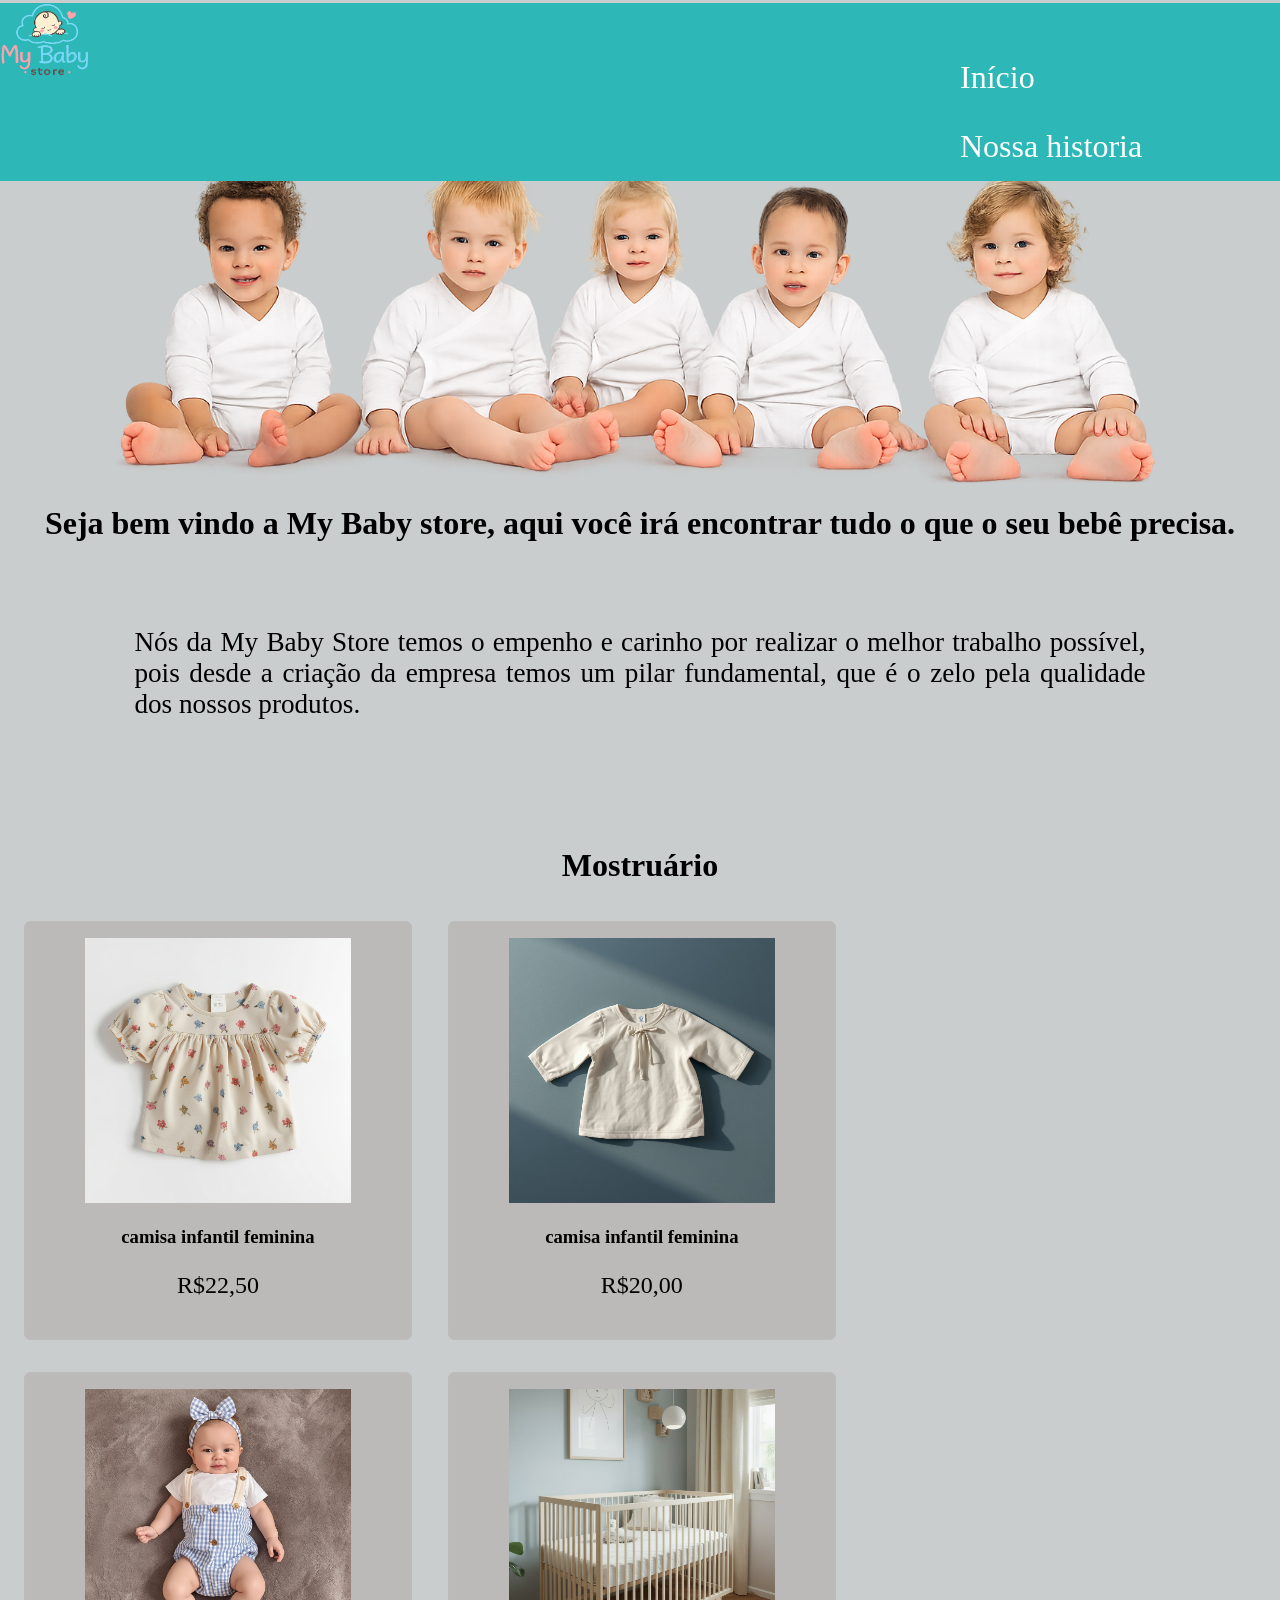
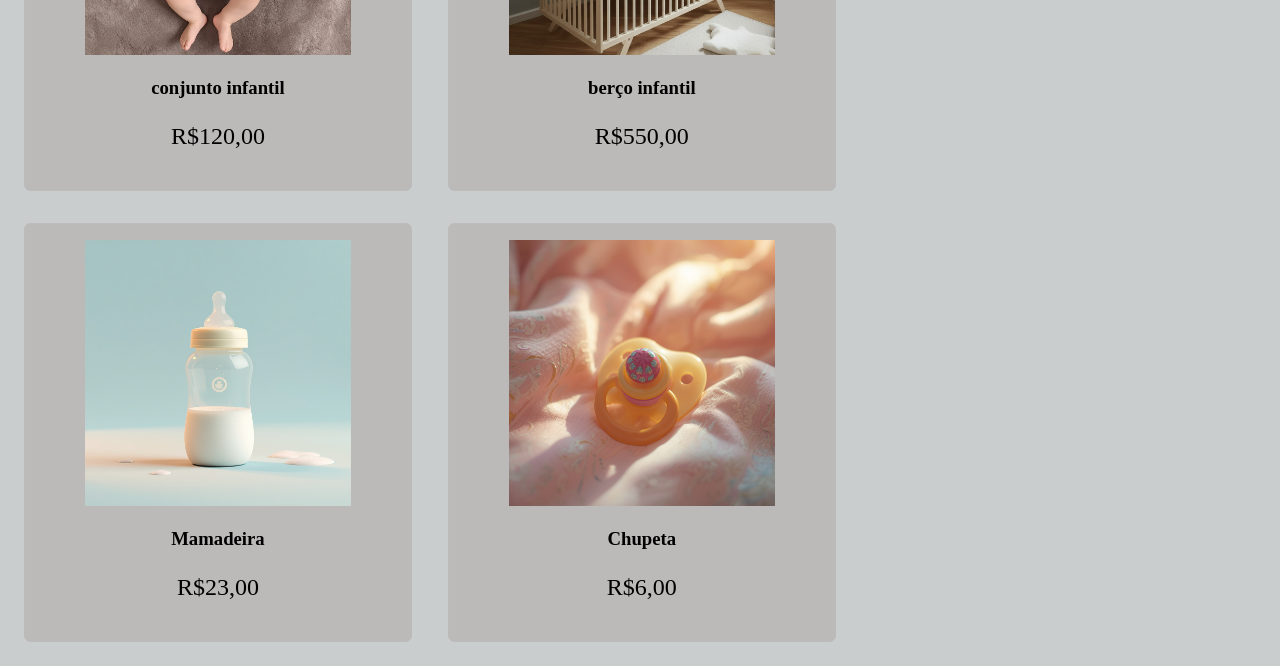
==== geral.html @ 77efc837 "primeiro commit - My Baby Store" ====
<!DOCTYPE html>
<html lang="pt-br">
<head>
    <meta charset="UTF-8">
    <meta name="viewport" content="width=device-width, initial-scale=1.0">
    <meta name="description" content="Loja de artigos para bebês">
    <meta name="author" content="Emanuel">
    <meta name="keywords" content="bebê, loja, artigos, moda infatil">
    <title>My Baby Store</title>
    <link rel="stylesheet" href="estilos.css">
</head>
<body>
     <header>    
        <nav>
          <img src="my_baby_store.png" class="img3">
            <ul>
                <li><a href="geral.html">Início</a></li>

                <li> <a href="Sobre-nos.html">Nossa historia</a></li>
              
                
            </ul>

        </nav>
    </header>
    
    <div class="conteudo">
    <img src="bebes_felizes.png" class="img2"/>
    <h1><strong>Seja bem vindo a My Baby store, aqui você irá encontrar tudo o que o seu bebê precisa.</strong></h1>
    <br>
    <br>
    <p class="info">Nós da My Baby Store temos o empenho e carinho por realizar o melhor trabalho possível, pois desde a criação da empresa temos um pilar fundamental, que é o zelo pela qualidade dos nossos produtos.</p></div>

    <h1 class="h1"><strong>Mostruário</strong></h1>
    
    <section>
        <figure class="card">
            <img src="camisa_menina.jpg" alt="camisa infantil feminina">
            <figcaption>
                <h3>camisa infantil feminina</h3>
                <p>R$22,50</p>
            </figcaption>
        </figure>

        <figure class="card">
            <img src="camisa_menina2.jpg" alt="camisa infantil feminina">
            <figcaption>
                <h3>camisa infantil feminina</h3>
                <p>R$20,00</p>
            </figcaption>
        </figure>

        <figure class="card">
            <img src="conjunto.jpg" alt="conjunto infantil">
            <figcaption>
                <h3>conjunto infantil</h3>
                <p>R$120,00</p>
            </figcaption>
        </figure>


        <figure class="card">
            <img src="berço.jpg" alt="berço infantil">
            <figcaption>
                <h3>berço infantil</h3>
                <p>R$550,00</p>
            </figcaption>
        </figure>


        <figure class="card">
            <img src="mamadeira2.jpg" alt="mamadeira">
            <figcaption>
                <h3>Mamadeira</h3>
                <p>R$23,00</p>
            </figcaption>
        </figure>

        <figure class="card">
            <img src="chupeta.jpg" alt="chupeta">
            <figcaption>
                <h3>Chupeta</h3>
                <p>R$6,00</p>
            </figcaption>
        </figure>

        





    
    </section>
</body>
</html>
---- estilos.css ----
body {
      background-color: rgb(201, 205, 206);
    }
h1 {
    text-align: center;
    font-family: "montserrat";
    font-weight: 400;
    margin-top: 0.5cm;
  }
.h1{
  text-align: center;
  font-family:"poppins";
  font-weight: 400%;
  width: 400;
}
h2{
  text-align: center;
  font-family: "montserrat";
  font-size: 230%;
  margin-top: 1cm;
}
p {
    font-size: 150%;
    text-align:center;
    color:black;
    font-family:poppins;

  }
.conteudo {
 margin-bottom: 10%;
 text-align: center;
}
  .info{
  font-size: 170%;
  margin-left: 2cm;
  margin-right: 2cm;
  color: black;
  font-family:"Open Sans";
  width: 80%;
  text-align: justify;
  margin: 1em auto;
}
.img{
  width: 18cm;
  margin: 4cm 0 0 19cm;
  /* //margin-left: 21%; */
  

}
.img2{
  width: 28cm;
  margin-top:10%;
 

  /* margin-left: 27%; */

}
.img3{
  width: 7%;
  float: left;
  
  margin-left: 0;

}

nav {
  color:rgb(57, 132, 167);
  transition: all 0.3s ease;
  position:absolute;
  margin-top: -0.4%;
  right: 0;
  background-color: rgb(45, 183, 183);
  width: 100%;

}
nav ul{
  list-style: none;
  padding: 0% 0 0 5em;
  margin: 2.5em 0 0 50em;
}
nav ul li {
  display: inline-block;
  padding: 1em;
}

nav ul li a{
  text-decoration: none;
  color: white;
  display: inline-block;
  width: 100%;
  font-size: 2em;
  float: none;
  padding-left: 2em;

}

nav ul li a:hover{
  color:rgb(31, 31, 177);

}

#cabecalho{
  background-color: aqua;
  padding:1em;
  max-width: 30%;
  min-width: 0;
}


.section{
  display: flex;
}
.card{
  border: 0.1em solid #bdbaba;
  border-radius: 0.4em;
  padding: 1em;
  margin: 1em;
  width: 28%;
  text-align: center;
  transition: all 0.5s;
  background-color: rgb(188, 185, 185);
  display: inline-block;
  
}

.card img{
  width: 75%;
}

.card:hover{
  box-shadow: 0.3em 0.3em 0.9em #767575
}
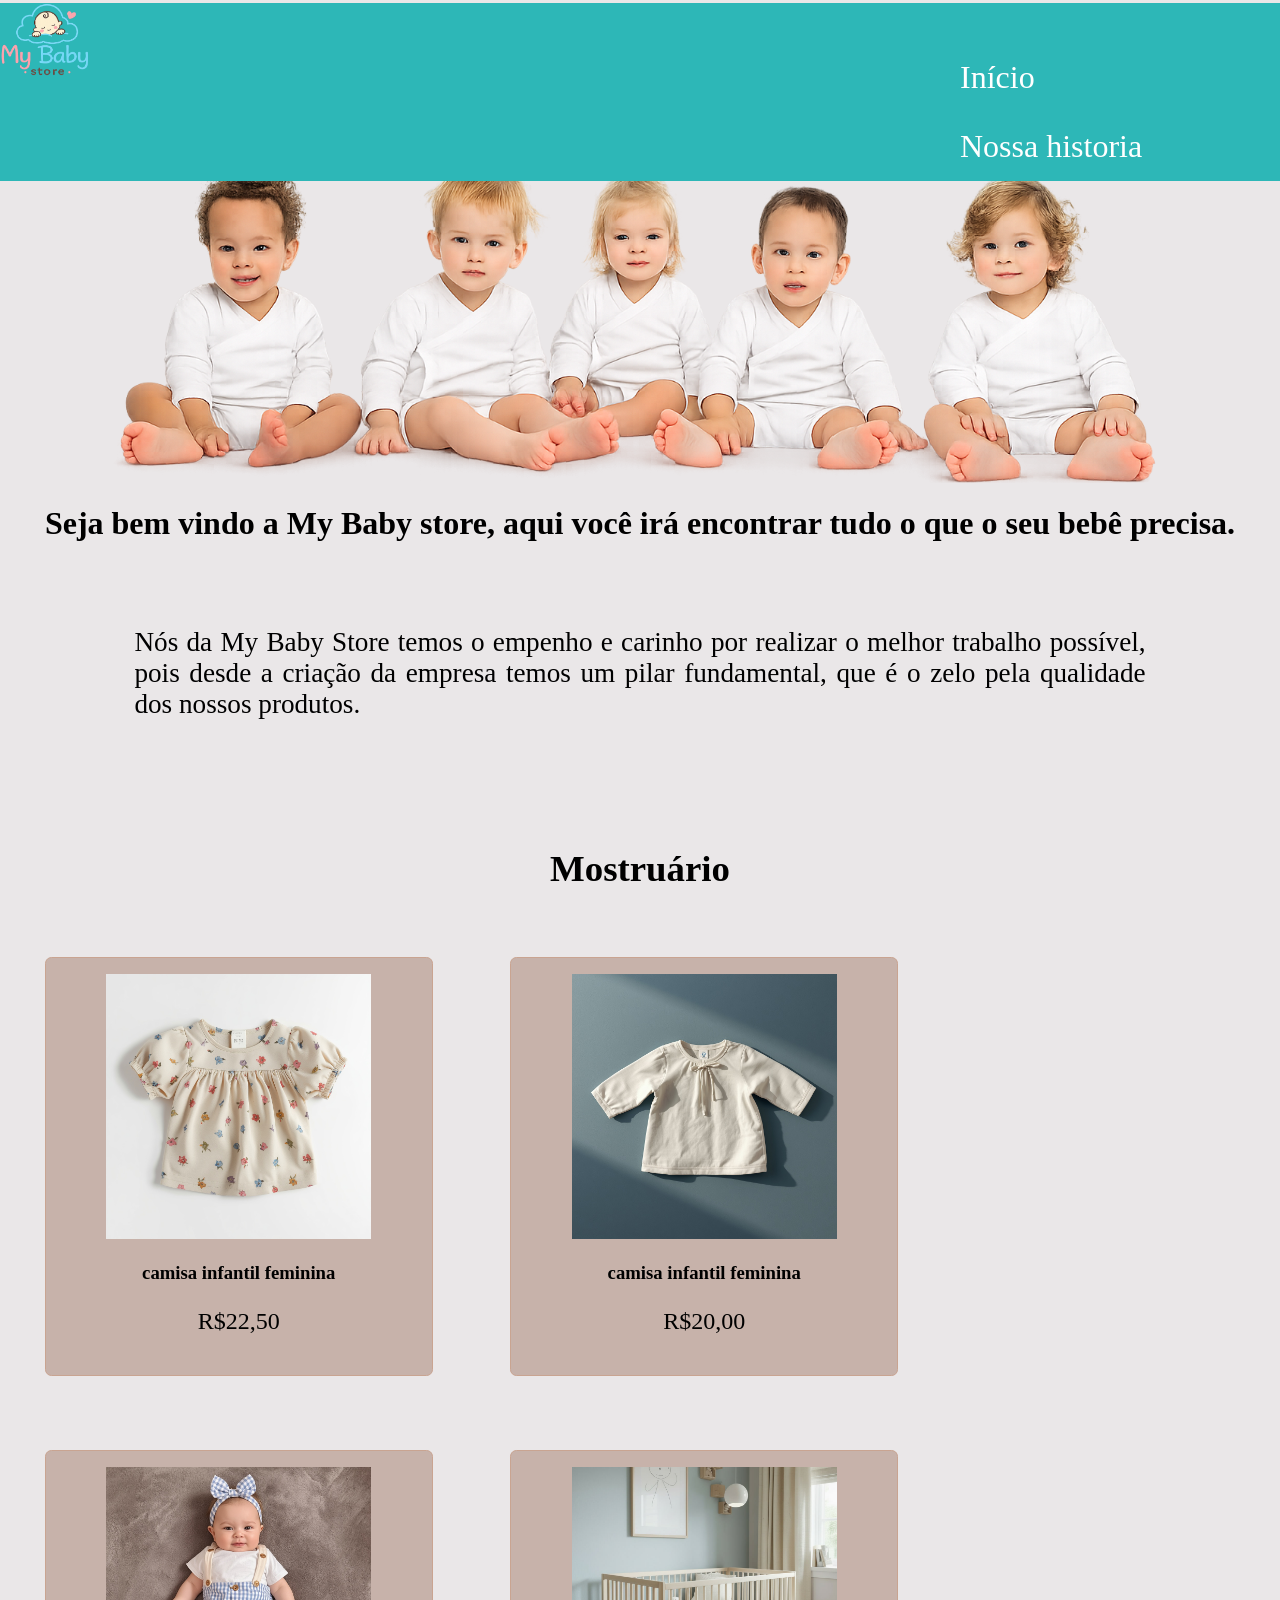
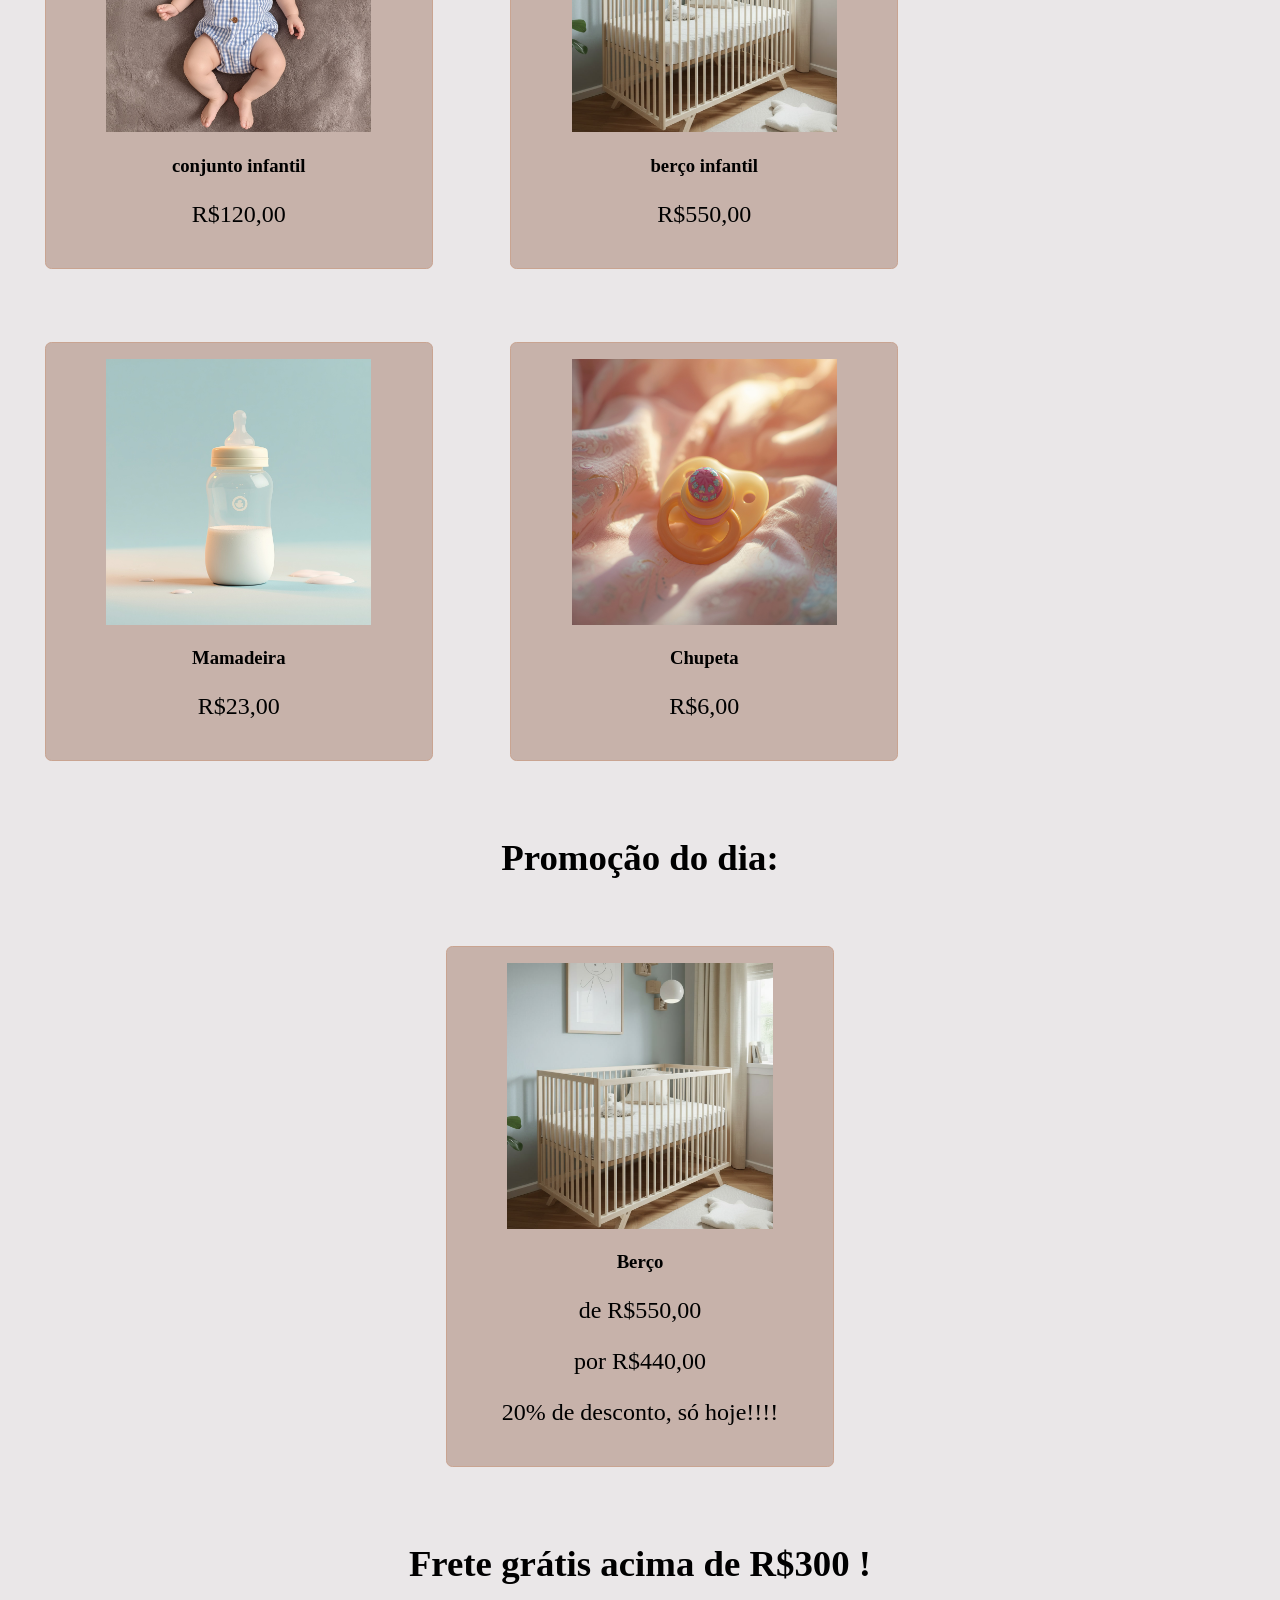
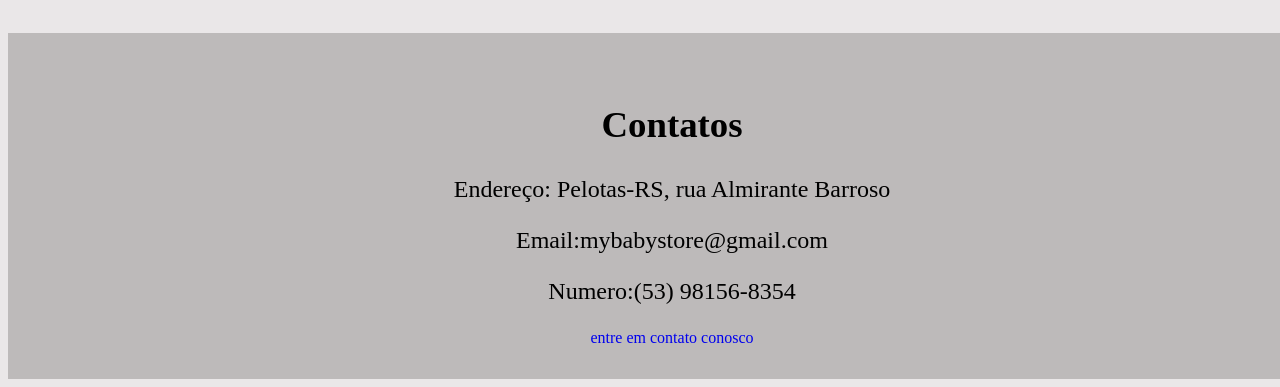
==== commit 223590e2: "iniciei o formulario" ====
--- a/geral.html
+++ b/geral.html
@@ -25,13 +25,15 @@
     </header>
     
     <div class="conteudo">
-    <img src="bebes_felizes.png" class="img2"/>
+    <img src="bebes_felizes.png" class="imgbebes"/>
     <h1><strong>Seja bem vindo a My Baby store, aqui você irá encontrar tudo o que o seu bebê precisa.</strong></h1>
     <br>
     <br>
-    <p class="info">Nós da My Baby Store temos o empenho e carinho por realizar o melhor trabalho possível, pois desde a criação da empresa temos um pilar fundamental, que é o zelo pela qualidade dos nossos produtos.</p></div>
+    <p class="info">Nós da My Baby Store temos o empenho e carinho por realizar o melhor trabalho possível, pois desde a criação da empresa temos um pilar fundamental, que é o zelo pela qualidade dos nossos produtos.</p>
+</div>
 
-    <h1 class="h1"><strong>Mostruário</strong></h1>
+
+    <h2><strong>Mostruário</strong></h2>
     
     <section>
         <figure class="card">
@@ -60,7 +62,7 @@
 
 
         <figure class="card">
-            <img src="berço.jpg" alt="berço infantil">
+            <img src="berco.jpg" alt="berço infantil">
             <figcaption>
                 <h3>berço infantil</h3>
                 <p>R$550,00</p>
@@ -84,13 +86,34 @@
             </figcaption>
         </figure>
 
+    </section>
+
+    <aside>
+      
+        <h2>Promoção do dia:</h2>
+        <figure class="card">
+            <img src="berco.jpg" alt="promoção"> 
+            <figcaption>
+                <h3>Berço</h3>
+                <p>de R$550,00</p>
+                <p>por R$440,00</p>
+                <p>20% de desconto, só hoje!!!!</p>
+
+            </figcaption>
+        </figure>
+        <h2><strong> Frete grátis acima de R$300 !</strong></h2>
+
+    </aside>
+    
+
+    <footer class="contato">
+        <h2><strong>Contatos</strong></h2>
+        <p>Endereço: Pelotas-RS, rua Almirante Barroso</p>
+        <p>Email:mybabystore@gmail.com</p>
+        <p>Numero:(53) 98156-8354</p>
+        <a href="formulario.html" target="_blank">entre em contato conosco</a>
         
 
-
-
-
-
-    
-    </section>
+    </footer>
 </body>
 </html>
--- a/estilos.css
+++ b/estilos.css
@@ -1,5 +1,5 @@
 body {
-      background-color: rgb(201, 205, 206);
+      background-color: rgb(234, 231, 232);
     }
 h1 {
     text-align: center;
@@ -7,12 +7,7 @@
     font-weight: 400;
     margin-top: 0.5cm;
   }
-.h1{
-  text-align: center;
-  font-family:"poppins";
-  font-weight: 400%;
-  width: 400;
-}
+
 h2{
   text-align: center;
   font-family: "montserrat";
@@ -40,14 +35,32 @@
   text-align: justify;
   margin: 1em auto;
 }
-.img{
+.info2{
+  font-size: 170%;
+  margin-left: 2cm;
+  margin-right: 2cm;
+  color: black;
+  font-family:"Open Sans";
+  width: 80%;
+  text-align: center;
+  margin: 1em auto;
+
+}
+.img-fabrica{
+  border-radius: 1em;
+  display: block;
+  margin: 0 auto;
+  width: 45%;
+}
+.imglogo{
   width: 18cm;
   margin: 4cm 0 0 19cm;
+    
   /* //margin-left: 21%; */
   
 
 }
-.img2{
+.imgbebes{
   width: 28cm;
   margin-top:10%;
  
@@ -111,14 +124,14 @@
   display: flex;
 }
 .card{
-  border: 0.1em solid #bdbaba;
+  border: 0.1em solid #c9a491;
   border-radius: 0.4em;
   padding: 1em;
-  margin: 1em;
+  margin: 2.3em;
   width: 28%;
   text-align: center;
   transition: all 0.5s;
-  background-color: rgb(188, 185, 185);
+  background-color: rgba(193, 168, 158, 0.835);
   display: inline-block;
   
 }
@@ -130,5 +143,28 @@
 .card:hover{
   box-shadow: 0.3em 0.3em 0.9em #767575
 }
+figure{
+  margin: 0 auto;
+  text-align: center;
+}
+.contato{
+  
+  text-align:center;
+  width: 100%;
+  background-color: #bdbaba;
+  padding: 2em;
+  margin-top: 3em;
+
+}
+.contato a{
+  text-decoration: none;
+}
+.contato a:hover{
+  text-decoration: underline;
+}
+aside{
+  text-align: center;
+}
 
 
+
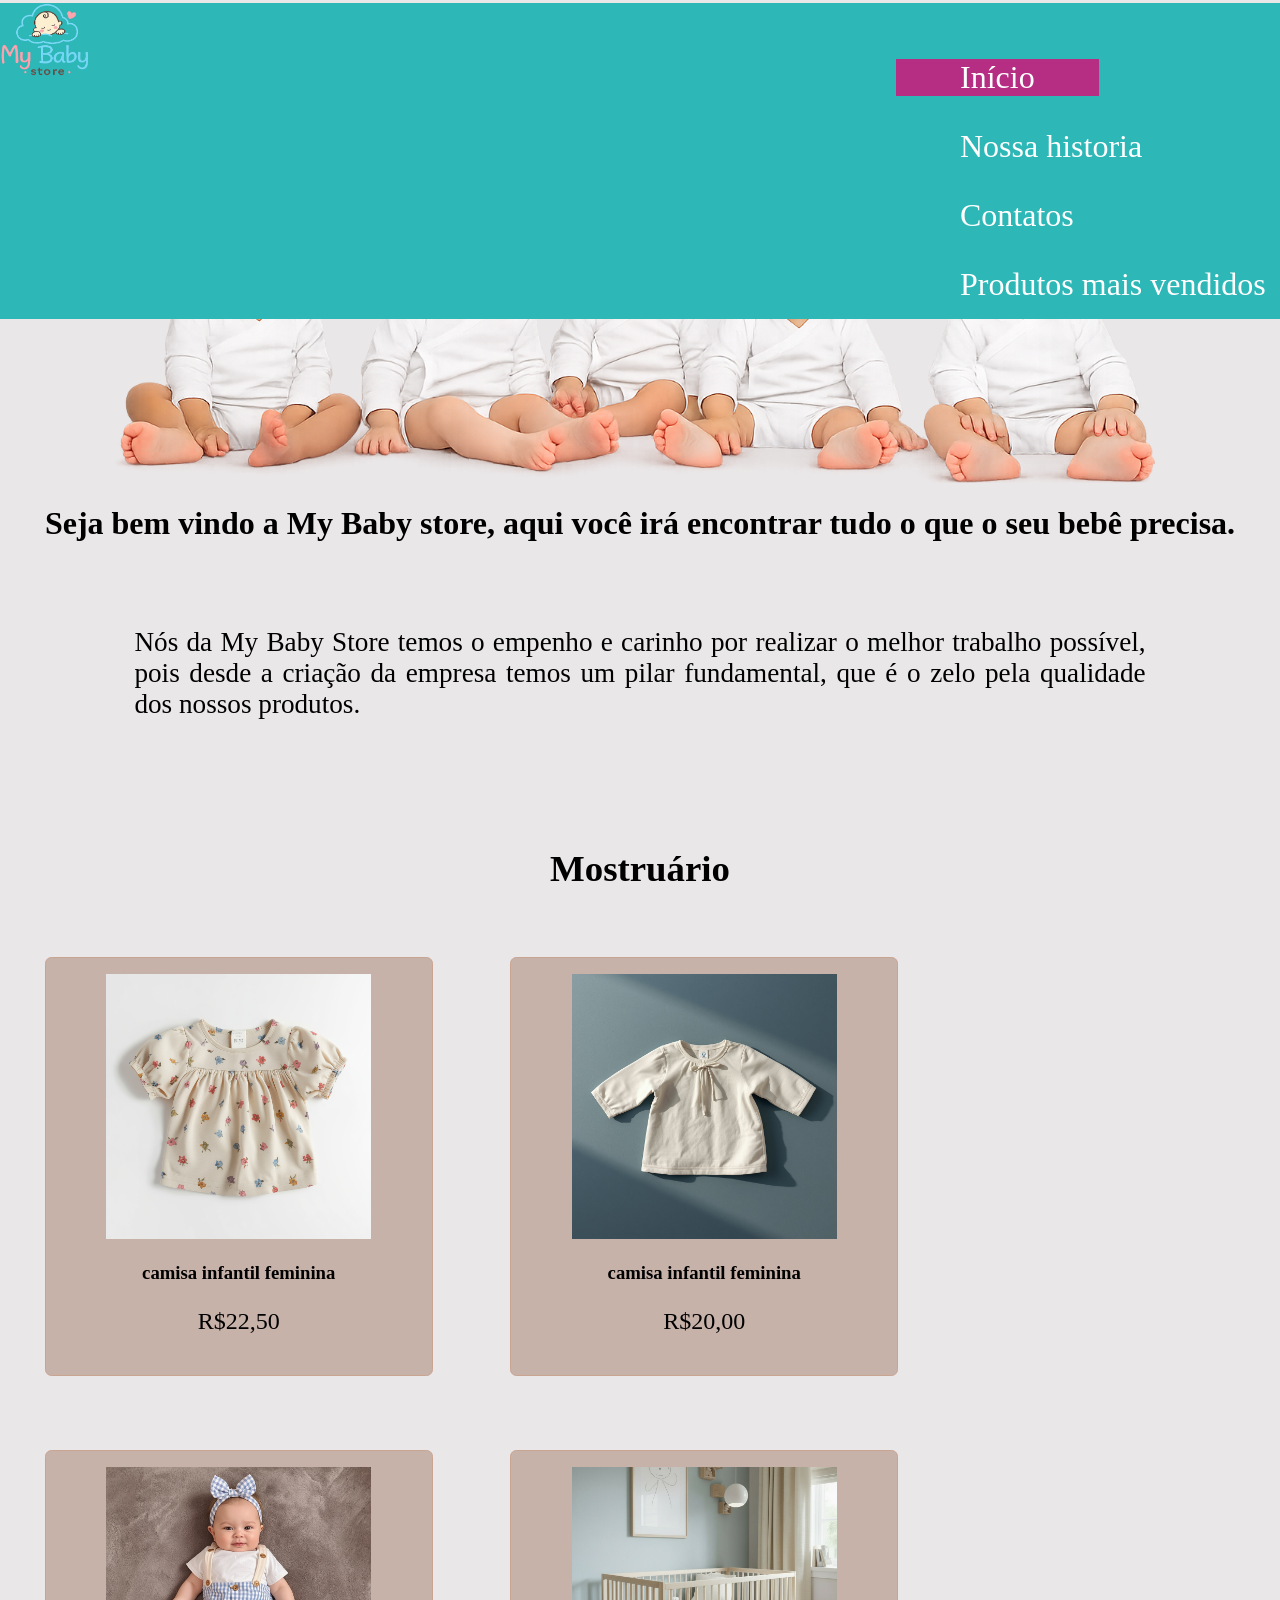
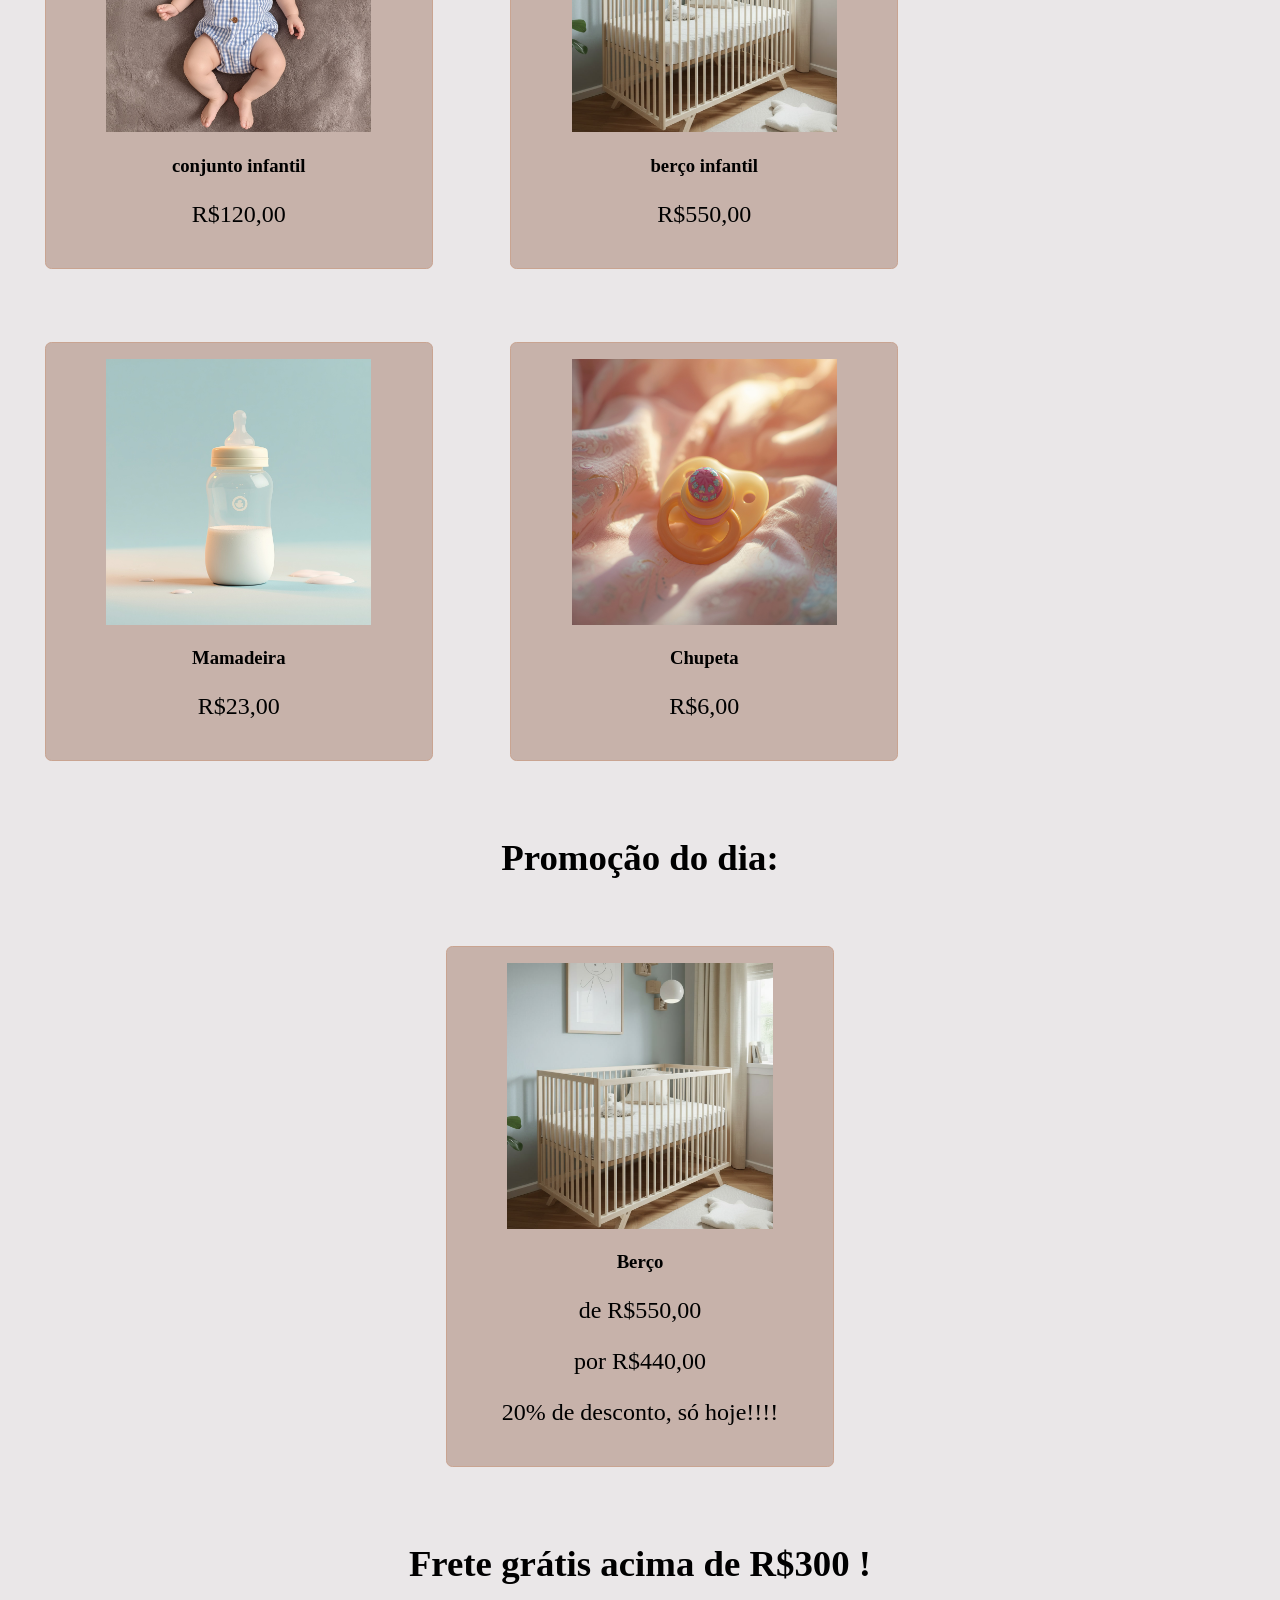
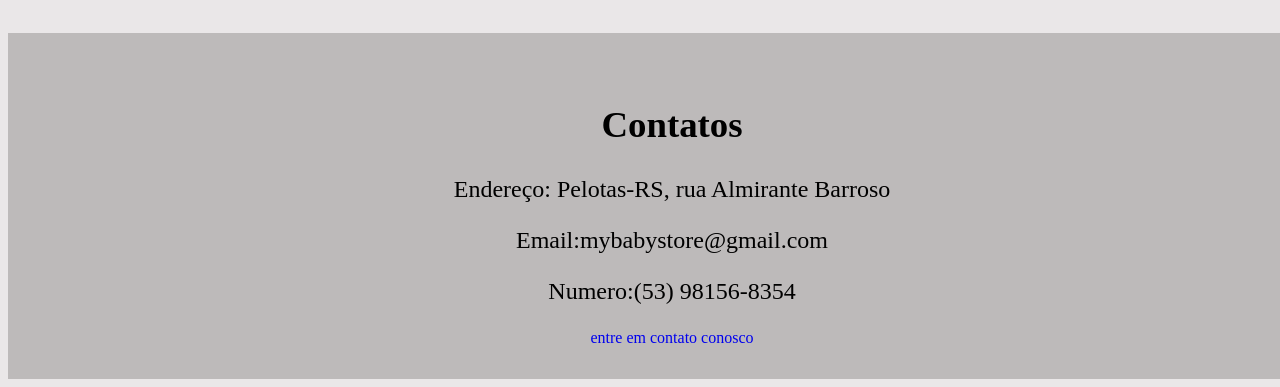
==== commit 0901ce15: "terminei o formulario, agr estou em produtos" ====
--- a/geral.html
+++ b/geral.html
@@ -14,10 +14,10 @@
         <nav>
           <img src="my_baby_store.png" class="img3">
             <ul>
-                <li><a href="geral.html">Início</a></li>
-
+                <li><a href="geral.html" class="ativa">Início</a></li>
                 <li> <a href="Sobre-nos.html">Nossa historia</a></li>
-              
+                <li><a href="formulario.html">Contatos</a></li>
+                <li><a href="tabela.html">Produtos  mais vendidos</a></li>
                 
             </ul>
 
--- a/estilos.css
+++ b/estilos.css
@@ -166,5 +166,44 @@
   text-align: center;
 }
 
-
-
+form label{
+  display: block;
+
+}
+form{
+  width: 50%;
+  margin: 0 auto;
+}
+
+form input{
+  display: block;
+  margin-bottom: 1em;
+  width: 100%;
+  padding: 0.5em;
+  font-size: 1em;
+}
+
+form select{
+  display: block;
+  margin-bottom: 1em;
+  width: 100%;
+
+}
+
+form textarea{
+  display: block;
+  margin-bottom: 1em;
+  width: 100%;
+
+}
+
+form input[type="radio"],
+form input[type="checkbox"] {
+  display:inline;
+  width: auto;
+}
+
+nav ul li a.ativa{
+  background-color:rgb(182, 46, 132);
+  color:white
+}
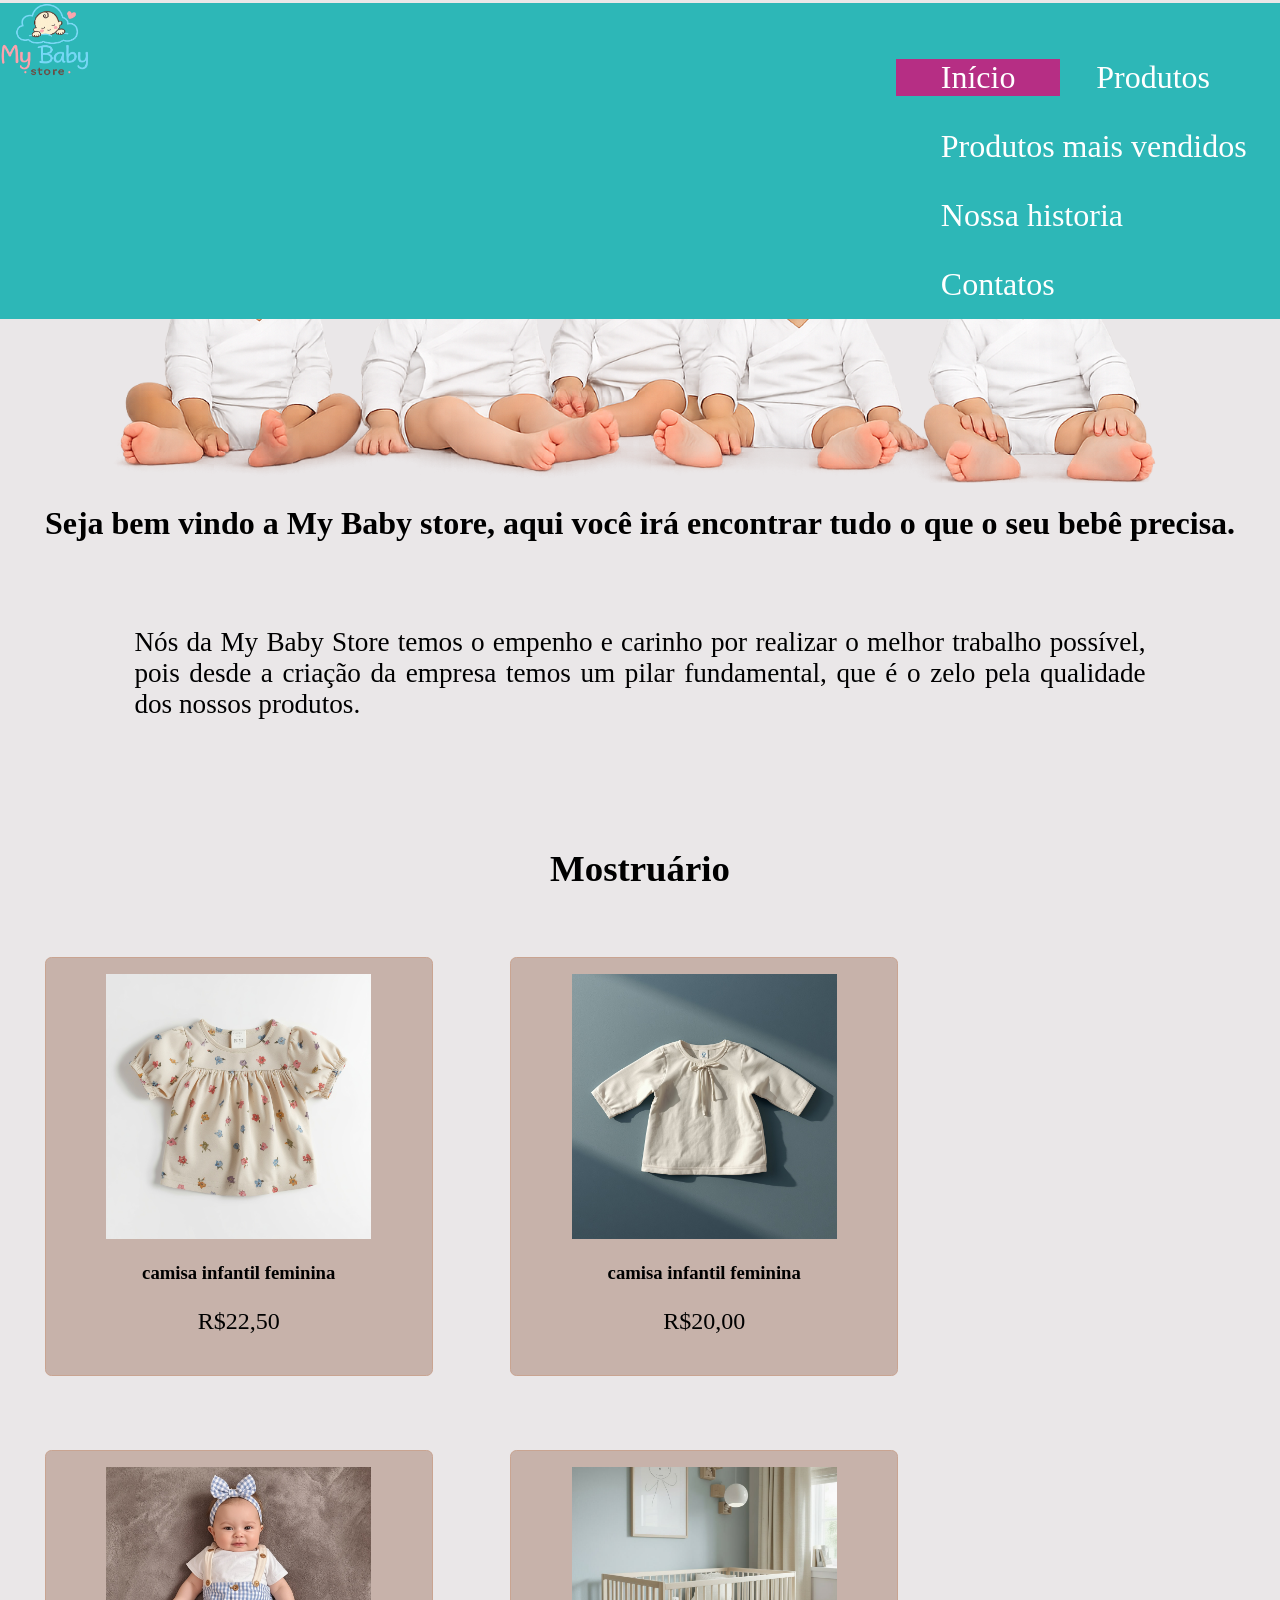
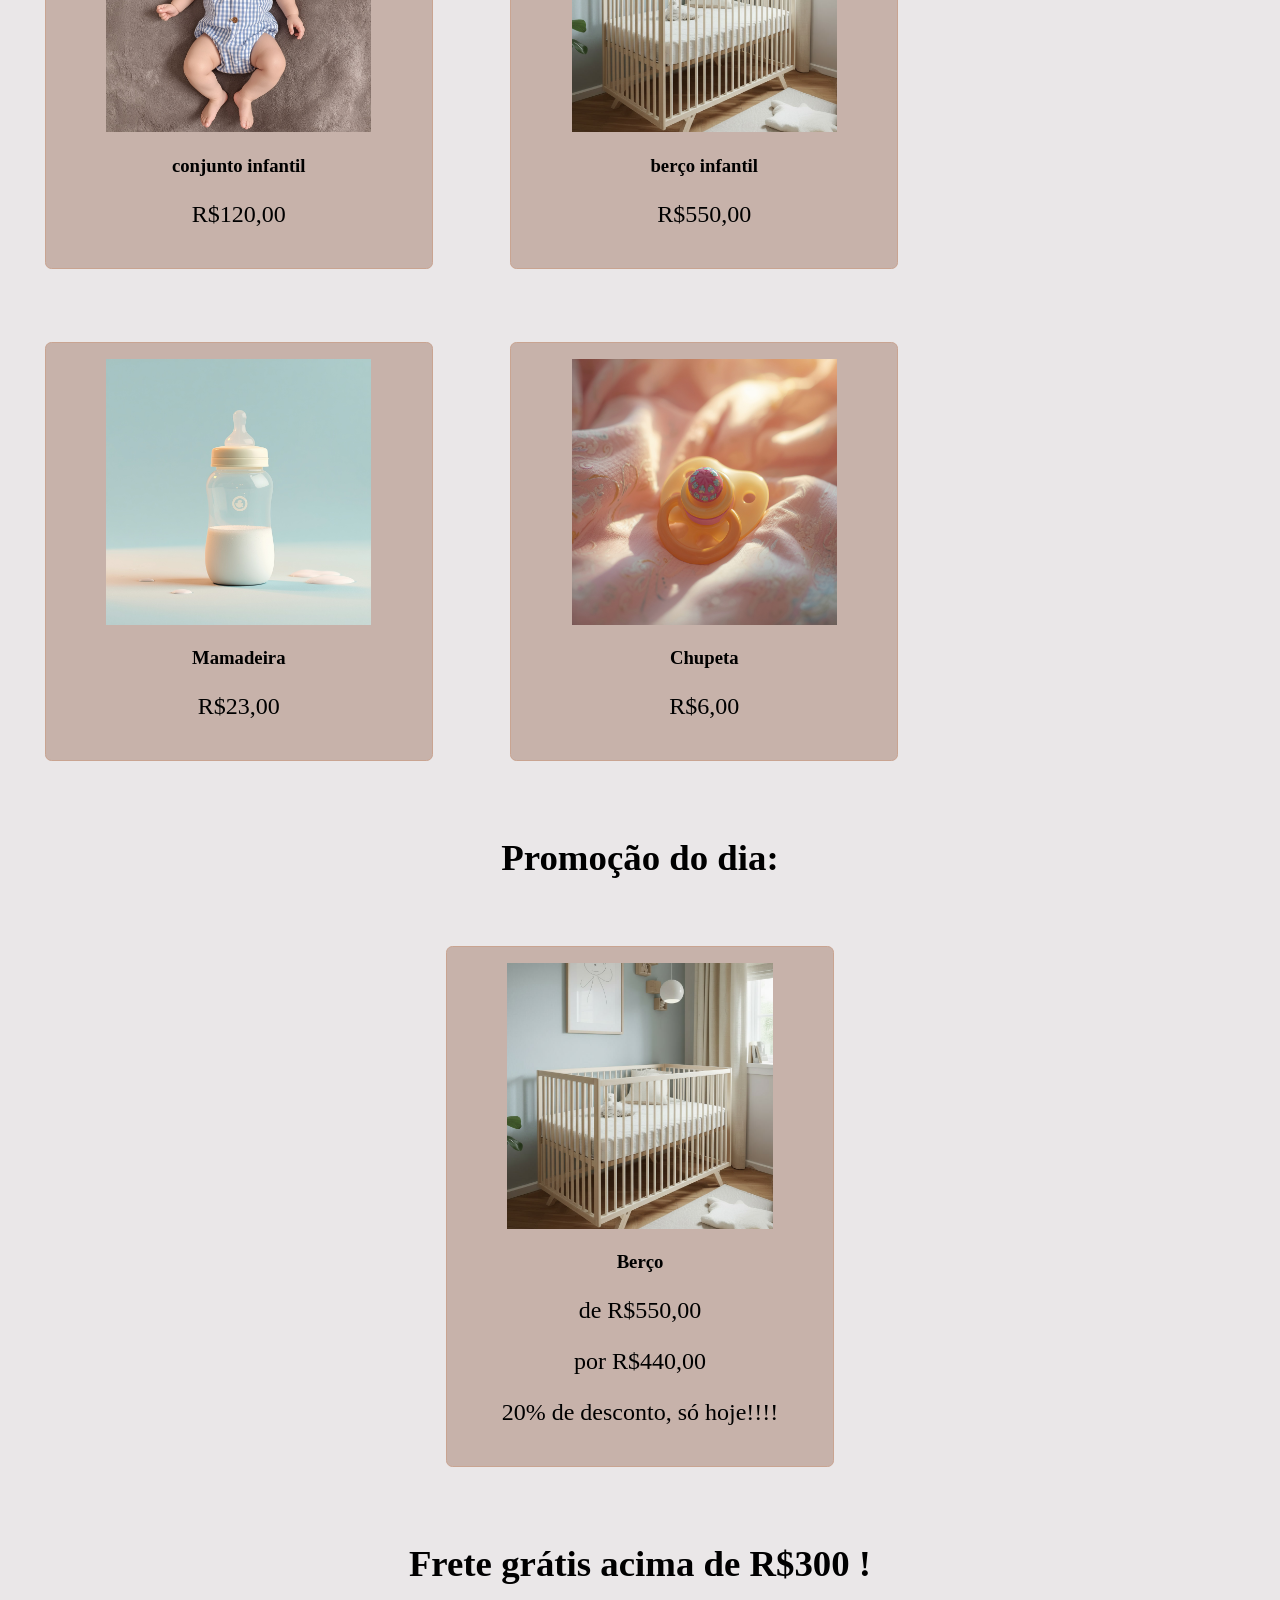
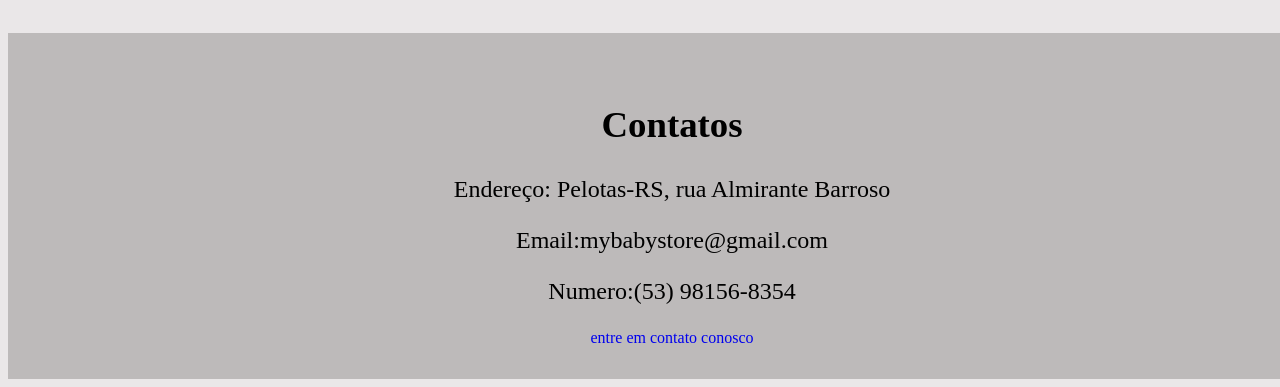
==== commit f0271986: "site terminado visualmente, so falta o box model" ====
--- a/geral.html
+++ b/geral.html
@@ -14,10 +14,11 @@
         <nav>
           <img src="my_baby_store.png" class="img3">
             <ul>
-                <li><a href="geral.html" class="ativa">Início</a></li>
+                <li><a href="geral.html"class="ativa">Início</a></li>
+                 <li><a href=produtos.html>Produtos</a></li>
+              <li><a href="tabela.html" >Produtos  mais vendidos</a></li>
                 <li> <a href="Sobre-nos.html">Nossa historia</a></li>
                 <li><a href="formulario.html">Contatos</a></li>
-                <li><a href="tabela.html">Produtos  mais vendidos</a></li>
                 
             </ul>
 
@@ -111,7 +112,7 @@
         <p>Endereço: Pelotas-RS, rua Almirante Barroso</p>
         <p>Email:mybabystore@gmail.com</p>
         <p>Numero:(53) 98156-8354</p>
-        <a href="formulario.html" target="_blank">entre em contato conosco</a>
+        <a href="formulario.html" >entre em contato conosco</a>
         
 
     </footer>
--- a/estilos.css
+++ b/estilos.css
@@ -111,6 +111,11 @@
   color:rgb(31, 31, 177);
 
 }
+nav ul li a.ativa{
+  background-color:rgb(182, 46, 132);
+  color:white;
+
+}
 
 #cabecalho{
   background-color: aqua;
@@ -203,7 +208,300 @@
   width: auto;
 }
 
+
+table{
+  
+  width: 100%;
+  text-align: center;
+  font-size: 140%;
+}
+table tr {
+  border:6cm black solid;
+  margin: 2 auto;
+
+}
+
+table tr:hover{
+  background-color: #767575;
+  color: white;
+}
+table th{
+  background-color: #767575;
+  color: white;
+  
+}
+.caption{
+  text-align: center;
+  margin-bottom: 0.4cm;
+  background-color: #565656;
+  color: white;
+}body {
+      background-color: rgb(234, 231, 232);
+    }
+h1 {
+    text-align: center;
+    font-family: "montserrat";
+    font-weight: 400;
+    margin-top: 0.5cm;
+  }
+
+h2{
+  text-align: center;
+  font-family: "montserrat";
+  font-size: 230%;
+  margin-top: 1cm;
+}
+p {
+    font-size: 150%;
+    text-align:center;
+    color:black;
+    font-family:poppins;
+
+  }
+.conteudo {
+ margin-bottom: 10%;
+ text-align: center;
+}
+  .info{
+  font-size: 170%;
+  margin-left: 2cm;
+  margin-right: 2cm;
+  color: black;
+  font-family:"Open Sans";
+  width: 80%;
+  text-align: justify;
+  margin: 1em auto;
+}
+.info2{
+  font-size: 170%;
+  margin-left: 2cm;
+  margin-right: 2cm;
+  color: black;
+  font-family:"Open Sans";
+  width: 80%;
+  text-align: center;
+  margin: 1em auto;
+
+}
+.img-fabrica{
+  border-radius: 1em;
+  display: block;
+  margin: 0 auto;
+  width: 45%;
+}
+.imglogo{
+  width: 18cm;
+  margin: 4cm 0 0 19cm;
+    
+  /* //margin-left: 21%; */
+  
+
+}
+.imgbebes{
+  width: 28cm;
+  margin-top:10%;
+ 
+
+  /* margin-left: 27%; */
+
+}
+.img3{
+  width: 7%;
+  float: left;
+  
+  margin-left: 0;
+
+}
+
+nav {
+  color:rgb(57, 132, 167);
+  transition: all 0.3s ease;
+  position:absolute;
+  margin-top: -0.4%;
+  right: 0;
+  background-color: rgb(45, 183, 183);
+  width: 100%;
+
+}
+nav ul{
+  list-style: none;
+  padding: 0% 0 0 5em;
+  margin: 2.5em 0 0 50em;
+}
+nav ul li {
+  display: inline-block;
+  padding: 1em;
+}
+
+nav ul li a{
+  text-decoration: none;
+  color: white;
+  display: inline-block;
+  width: 100%;
+  font-size: 2em;
+  float: none;
+  padding-left: 1.4em;
+
+}
+
+nav ul li a:hover{
+  color:rgb(31, 31, 177);
+
+}
 nav ul li a.ativa{
   background-color:rgb(182, 46, 132);
-  color:white
-}
+  color:white;
+
+}
+
+#cabecalho{
+  background-color: aqua;
+  padding:1em;
+  max-width: 30%;
+  min-width: 0;
+}
+
+
+.section{
+  display: flex;
+}
+.card{
+  border: 0.1em solid #c9a491;
+  border-radius: 0.4em;
+  padding: 1em;
+  margin: 2.3em;
+  width: 28%;
+  text-align: center;
+  transition: all 0.5s;
+  background-color: rgba(193, 168, 158, 0.835);
+  display: inline-block;
+  transition:3s;
+  
+}
+.card1{
+  border: 0.1em solid #cdad9d;
+  border-radius: 0.4em;
+  padding: 1em;
+  margin: 2.3em;
+  width: 28%;
+  text-align: center;
+  transition: all 0.5s;
+  background-color: rgba(157, 80, 50, 0.835);
+  display: inline-block;
+  
+  
+}
+
+.card img{
+  width: 75%;
+}
+.card1 img{
+  width: 75%;
+}
+
+.card:hover{
+  box-shadow: 0.3em 0.3em 0.9em #767575
+}
+.card1:hover{
+  box-shadow: 0.3em 0.3em 0.9em #767575
+}
+figure{
+  margin: 0 auto;
+  text-align: center;
+}
+.contato{
+  
+  text-align:center;
+  width: 100%;
+  background-color: #bdbaba;
+  padding: 2em;
+  margin-top: 3em;
+
+}
+.contato a{
+  text-decoration: none;
+}
+.contato a:hover{
+  text-decoration: underline;
+}
+aside{
+  text-align: center;
+}
+
+form label{
+  display: block;
+
+}
+form{
+  width: 50%;
+  margin: 0 auto;
+}
+
+form input{
+  display: block;
+  margin-bottom: 1em;
+  width: 100%;
+  padding: 0.5em;
+  font-size: 1em;
+}
+
+form select{
+  display: block;
+  margin-bottom: 1em;
+  width: 100%;
+
+}
+
+form textarea{
+  display: block;
+  margin-bottom: 1em;
+  width: 100%;
+
+}
+
+form input[type="radio"],
+form input[type="checkbox"] {
+  display:inline;
+  width: auto;
+}
+
+
+table{
+  
+  width: 100%;
+  text-align: center;
+  font-size: 140%;
+}
+table tr {
+  border:6cm black solid;
+  margin: 2 auto;
+
+}
+
+table td:hover{
+  background-color: #767575;
+  color: white;
+}
+table th{
+  background-color: #767575;
+  color: white;
+  
+}
+.caption{
+  text-align: center;
+  margin-bottom: 0.4cm;
+  background-color: #565656;
+  color: white;
+}
+table td{
+  border: 0.01cm solid;
+}
+
+.campo{
+  width: 50%;
+  font-size: 140%;
+}
+.li{
+  font-size:130% ;
+}
+.p
